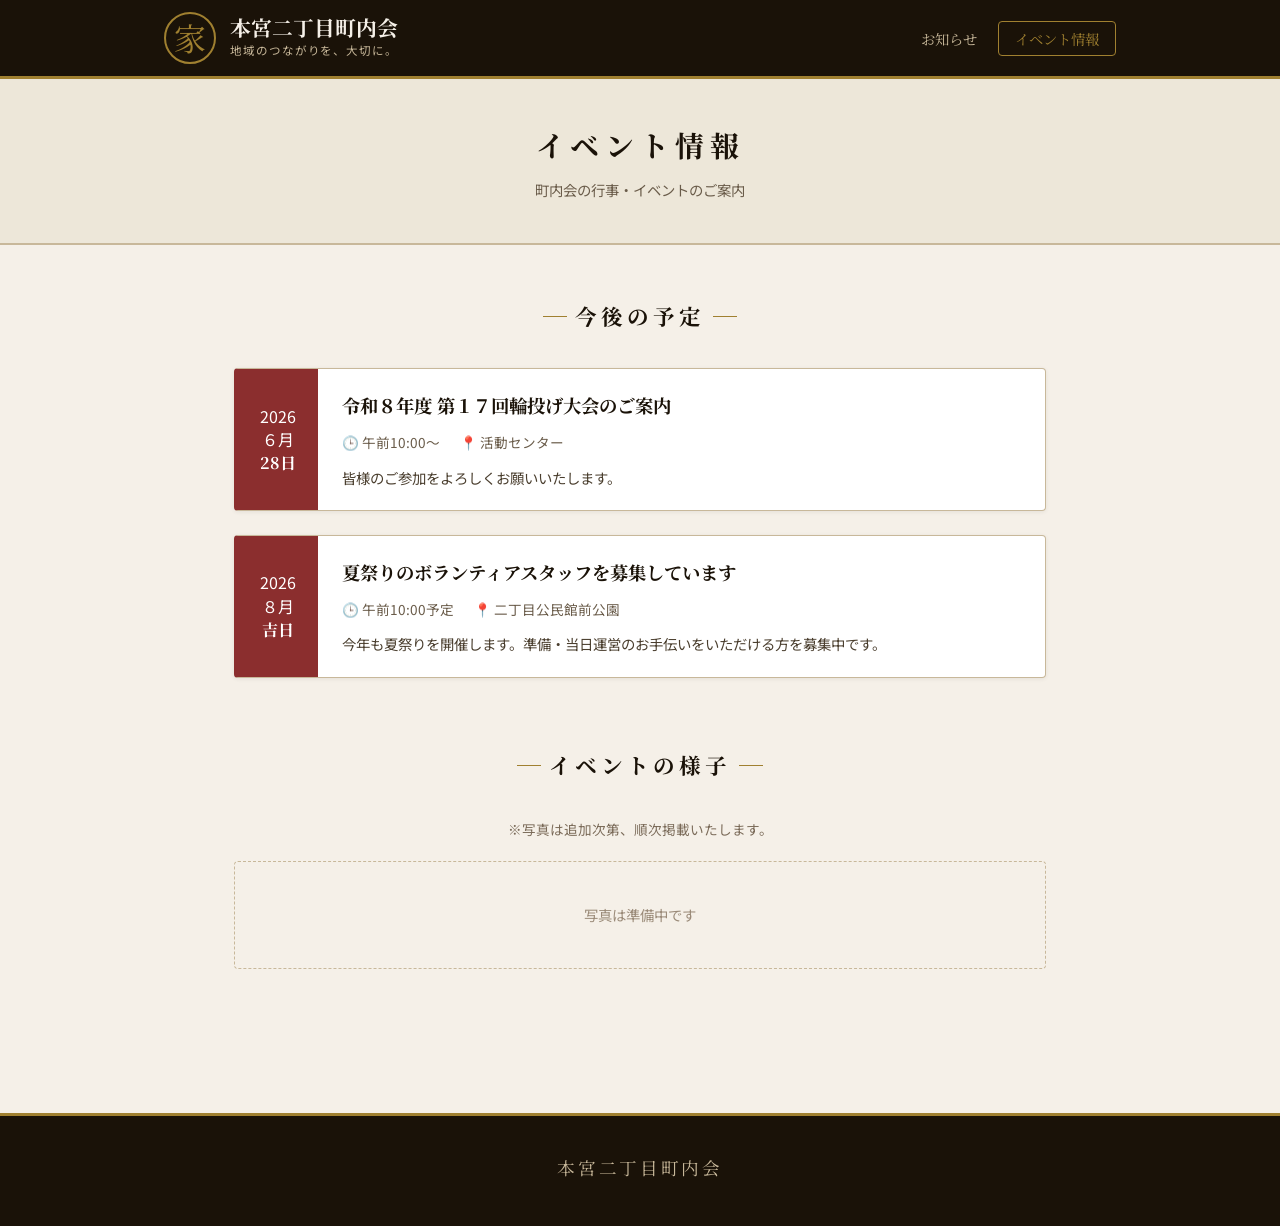
==== events.html @ a770031e "Add files via upload" ====
<!DOCTYPE html>
<html lang="ja">
<head>
  <meta charset="UTF-8">
  <meta name="viewport" content="width=device-width, initial-scale=1.0">
  <title>イベント情報 | 本宮二丁目町内会</title>
  <link rel="stylesheet" href="css/style.css">
  <link rel="preconnect" href="https://fonts.googleapis.com">
  <link href="https://fonts.googleapis.com/css2?family=Noto+Serif+JP:wght@400;500;700&family=Noto+Sans+JP:wght@400;500&display=swap" rel="stylesheet">
</head>
<body>

  <header class="site-header">
    <div class="header-inner">
      <div class="site-title">
        <span class="kamon">家</span>
        <div class="title-text">
          <h1><a href="index.html" style="color:inherit;text-decoration:none;">本宮二丁目町内会</a></h1>
          <p class="tagline">地域のつながりを、大切に。</p>
        </div>
      </div>
      <nav class="global-nav">
        <ul>
          <li><a href="index.html">お知らせ</a></li>
          <li><a href="events.html" class="active">イベント情報</a></li>
        </ul>
      </nav>
      <button class="hamburger" id="hamburger" aria-label="メニュー">
        <span></span><span></span><span></span>
      </button>
    </div>
  </header>

  <nav class="mobile-nav" id="mobileNav">
    <ul>
      <li><a href="index.html">お知らせ</a></li>
      <li><a href="events.html">イベント情報</a></li>
    </ul>
  </nav>

  <section class="page-hero">
    <div class="page-hero-inner">
      <h2>イベント情報</h2>
      <p>町内会の行事・イベントのご案内</p>
    </div>
  </section>

  <main class="main-content">
    <div class="container">

      <section class="section">
        <h2 class="section-title"><span class="title-deco">今後の予定</span></h2>

        <div class="event-list">

          <article class="event-card">
            <div class="event-date-block">
              <span class="event-year">2026</span>
              <span class="event-month">６月</span>
              <span class="event-day">28日</span>
            </div>
            <div class="event-body">
              <h3 class="event-title">令和８年度 第１７回輪投げ大会のご案内</h3>
              <ul class="event-meta">
                <li>🕒 午前10:00〜</li>
                <li>📍 活動センター</li>
              </ul>
              <p class="event-desc">
                皆様のご参加をよろしくお願いいたします。
              </p>
            </div>
          </article>

          <article class="event-card">
            <div class="event-date-block">
              <span class="event-year">2026</span>
              <span class="event-month">８月</span>
              <span class="event-day">吉日</span>
            </div>
            <div class="event-body">
              <h3 class="event-title">夏祭りのボランティアスタッフを募集しています</h3>
              <ul class="event-meta">
                <li>🕒 午前10:00予定</li>
                <li>📍 二丁目公民館前公園</li>
              </ul>
              <p class="event-desc">
                今年も夏祭りを開催します。準備・当日運営のお手伝いをいただける方を募集中です。
              </p>
            </div>
          </article>

        </div></section>

      <section class="section">
        <h2 class="section-title"><span class="title-deco">イベントの様子</span></h2>
        <p class="gallery-note">※写真は追加次第、順次掲載いたします。</p>

        <div class="gallery-grid" id="gallery">
          <p class="gallery-empty">写真は準備中です</p>
        </div>
      </section>

    </div></main>

  <footer class="site-footer">
    <div class="footer-inner">
      <p class="footer-name">本宮二丁目町内会</p>
      <!-- <p class="footer-contact">お問い合わせ：chonaikai@example.com</p> -->
      <!-- <p class="footer-copy">&copy; 2026 本宮二丁目町内会</p> -->
    </div>
  </footer>

  <script src="js/main.js"></script>
</body>
</html>
---- css/style.css ----
/* =====================================================
   〇〇町内会 スタイルシート
   和風・落ち着いたデザイン
   ===================================================== */

/* --- リセット & 基本設定 --- */
*, *::before, *::after { box-sizing: border-box; margin: 0; padding: 0; }

:root {
  --ink:       #2c2418;      /* 墨色：メインテキスト */
  --sumi:      #1a1208;      /* 濃墨：タイトル */
  --washi:     #f5f0e8;      /* 和紙色：背景 */
  --cream:     #ede7d9;      /* クリーム：セクション背景 */
  --border:    #c8b89a;      /* 薄茶：罫線 */
  --akane:     #8b2e2e;      /* 茜色：アクセント */
  --moegi:     #4a6741;      /* 萌黄色：タグ */
  --kon:       #2d4a6b;      /* 紺色：リンク */
  --gold:      #a08030;      /* 金色：装飾 */

  --font-serif: 'Noto Serif JP', 'Yu Mincho', serif;
  --font-sans:  'Noto Sans JP', 'Hiragino Kaku Gothic Pro', sans-serif;

  --shadow-sm: 0 1px 4px rgba(44,36,24,0.08);
  --shadow-md: 0 3px 12px rgba(44,36,24,0.12);
  --radius:    4px;
}

html { scroll-behavior: smooth; }

body {
  background-color: var(--washi);
  color: var(--ink);
  font-family: var(--font-sans);
  font-size: 16px;
  line-height: 1.8;
}

a { color: var(--kon); text-decoration: none; }
a:hover { text-decoration: underline; color: var(--akane); }

img { max-width: 100%; height: auto; display: block; }

/* --- ヘッダー --- */
.site-header {
  background-color: var(--sumi);
  border-bottom: 3px solid var(--gold);
  position: sticky;
  top: 0;
  z-index: 100;
}

.header-inner {
  max-width: 1000px;
  margin: 0 auto;
  padding: 12px 24px;
  display: flex;
  align-items: center;
  gap: 20px;
}

.site-title {
  display: flex;
  align-items: center;
  gap: 14px;
  flex: 1;
}

.kamon {
  font-family: var(--font-serif);
  font-size: 2rem;
  color: var(--gold);
  border: 2px solid var(--gold);
  width: 52px;
  height: 52px;
  display: flex;
  align-items: center;
  justify-content: center;
  border-radius: 50%;
  flex-shrink: 0;
  letter-spacing: 0;
}

.title-text h1 {
  font-family: var(--font-serif);
  font-size: 1.3rem;
  color: #f5f0e8;
  font-weight: 700;
  line-height: 1.2;
}

.tagline {
  font-size: 0.72rem;
  color: var(--border);
  letter-spacing: 0.08em;
}

/* --- グローバルナビ --- */
.global-nav ul {
  display: flex;
  list-style: none;
  gap: 4px;
}

.global-nav a {
  color: var(--border);
  font-family: var(--font-serif);
  font-size: 0.9rem;
  padding: 6px 16px;
  border: 1px solid transparent;
  border-radius: var(--radius);
  transition: all 0.2s;
  white-space: nowrap;
}

.global-nav a:hover,
.global-nav a.active {
  color: var(--gold);
  border-color: var(--gold);
  text-decoration: none;
}

/* --- ハンバーガー --- */
.hamburger {
  display: none;
  flex-direction: column;
  gap: 5px;
  background: none;
  border: none;
  cursor: pointer;
  padding: 6px;
}

.hamburger span {
  display: block;
  width: 24px;
  height: 2px;
  background: var(--border);
  transition: all 0.3s;
}

/* --- モバイルナビ --- */
.mobile-nav {
  display: none;
  background: var(--sumi);
  border-bottom: 2px solid var(--gold);
}

.mobile-nav.open { display: block; }

.mobile-nav ul { list-style: none; }

.mobile-nav a {
  display: block;
  padding: 14px 24px;
  color: var(--border);
  font-family: var(--font-serif);
  border-bottom: 1px solid #333;
}

.mobile-nav a:hover { color: var(--gold); text-decoration: none; }

/* --- ヒーローセクション --- */
.hero {
  background-color: var(--cream);
  background-image:
    repeating-linear-gradient(
      0deg,
      transparent,
      transparent 39px,
      var(--border) 39px,
      var(--border) 40px
    );
  padding: 60px 24px;
  text-align: center;
}

.hero-inner { max-width: 600px; margin: 0 auto; }

.hero-deco-line {
  width: 80px;
  height: 2px;
  background: linear-gradient(to right, transparent, var(--gold), transparent);
  margin: 14px auto;
}

.hero-title {
  font-family: var(--font-serif);
  font-size: 2rem;
  color: var(--sumi);
  font-weight: 700;
  letter-spacing: 0.2em;
}

.hero-sub {
  font-size: 0.95rem;
  color: #5a4e3f;
  letter-spacing: 0.08em;
}

/* --- ページヒーロー（内部ページ） --- */
.page-hero {
  background-color: var(--cream);
  border-bottom: 2px solid var(--border);
  padding: 40px 24px;
  text-align: center;
}

.page-hero h2 {
  font-family: var(--font-serif);
  font-size: 1.8rem;
  color: var(--sumi);
  letter-spacing: 0.2em;
}

.page-hero p {
  font-size: 0.9rem;
  color: #6a5c4a;
  margin-top: 6px;
}

/* --- メインコンテンツ --- */
.main-content { padding: 48px 0 80px; }

.container {
  max-width: 860px;
  margin: 0 auto;
  padding: 0 24px;
}

.section { margin-bottom: 64px; }

.section-title {
  text-align: center;
  margin-bottom: 32px;
}

.title-deco {
  font-family: var(--font-serif);
  font-size: 1.35rem;
  color: var(--sumi);
  letter-spacing: 0.18em;
  position: relative;
  display: inline-block;
  padding: 0 32px;
}

.title-deco::before,
.title-deco::after {
  content: '';
  position: absolute;
  top: 50%;
  width: 24px;
  height: 1px;
  background: var(--gold);
}

.title-deco::before { right: 100%; margin-right: -24px; }
.title-deco::after  { left:  100%; margin-left:  -24px; }


/* --- お知らせリスト --- */
.news-list { display: flex; flex-direction: column; gap: 0; }

/* ★ここを以下のように書き換えます */
.news-item {
  padding: 24px 0;
  border-bottom: 1px solid var(--border);
  /* 縦横のマス目設定（grid）を消して、シンプルな配置にします */
  display: block; 
  /* 左端のスタート位置を20px右にずらして綺麗に揃えます */
  padding-left: 20px; 
}
.news-item {
  padding: 24px 0;
  border-bottom: 1px solid var(--border);
  display: grid;
  grid-template-columns: auto auto 1fr;
  grid-template-rows: auto auto;
  gap: 4px 12px;
  align-items: start;
}

.news-item:first-child { border-top: 1px solid var(--border); }

.news-date {
  grid-row: 1;
  grid-column: 1;
  font-size: 0.82rem;
  color: #7a6a58;
  white-space: nowrap;
  padding-top: 3px;
}

.news-tag {
  grid-row: 1;
  grid-column: 2;
  font-size: 0.72rem;
  font-weight: 500;
  padding: 2px 9px;
  border-radius: 2px;
  white-space: nowrap;
}

.tag-important { background: #7a1a1a; color: #fff; }
.tag-event     { background: var(--moegi); color: #fff; }
.tag-info      { background: var(--kon); color: #fff; }

.news-headline {
  grid-row: 1;
  grid-column: 3;
  font-family: var(--font-serif);
  font-size: 1rem;
  font-weight: 500;
  line-height: 1.5;
}

.news-headline a { color: var(--sumi); }
.news-headline a:hover { color: var(--akane); text-decoration: none; }

.news-body {
  grid-row: 2;
  grid-column: 1 / -1;
  font-size: 0.88rem;
  color: #5a4e3f;
  line-height: 1.7;
  padding-left: 2px;
}

/* --- イベントカード --- */
.event-list { display: flex; flex-direction: column; gap: 24px; }

.event-card {
  background: #fff;
  border: 1px solid var(--border);
  border-left: 4px solid var(--akane);
  border-radius: var(--radius);
  display: flex;
  gap: 0;
  box-shadow: var(--shadow-sm);
  overflow: hidden;
}

/* ↓↓↓ 修正後：この内容に書き換えてください ↓↓↓ */
.event-date-block {
  background: var(--akane);
  color: #fff;
  display: flex;
  flex-direction: column;
  align-items: center;
  justify-content: center;
  /* ★高さを固定（height: 80px）するのをやめて、下まで届くようにします */
  width: 80px;
  align-self: stretch; /* これで右側の長さに合わせて下まで100%伸びます */
  text-align: center;
  flex-shrink: 0;
  gap: 4px; /* 文字の間のすき間を少しだけ広げて見やすく */
  padding: 15px 0; /* 上下に最低限の余白を確保します */
}

.event-year {
  font-size: 1rem;
  color: #fff;
  line-height: 1.2;
}

.event-month {
  font-size: 1rem;
  color: #fff;
  line-height: 1.2;
}

.event-day {
  font-family: var(--font-serif);
  font-size: 1rem;
  font-weight: 700;
  line-height: 1.2;
}



.event-body { padding: 20px 24px; flex: 1; }

.event-title {
  font-family: var(--font-serif);
  font-size: 1.15rem;
  font-weight: 700;
  color: var(--sumi);
  margin-bottom: 8px;
}

.event-meta {
  list-style: none;
  display: flex;
  flex-wrap: wrap;
  gap: 4px 20px;
  font-size: 0.85rem;
  color: #6a5c4a;
  margin-bottom: 10px;
}

.event-desc {
  font-size: 0.9rem;
  color: #4a3e2e;
  line-height: 1.75;
}

.event-photo {
  margin-top: 14px;
  border-radius: var(--radius);
  max-height: 260px;
  object-fit: cover;
  width: 100%;
}

/* --- ギャラリー --- */
.gallery-note {
  font-size: 0.85rem;
  color: #7a6a58;
  text-align: center;
  margin-bottom: 20px;
}

.gallery-grid {
  display: grid;
  grid-template-columns: repeat(auto-fill, minmax(220px, 1fr));
  gap: 16px;
}

.gallery-empty {
  grid-column: 1 / -1;
  text-align: center;
  color: #9a8a78;
  padding: 40px;
  border: 1px dashed var(--border);
  border-radius: var(--radius);
  font-size: 0.9rem;
}

.gallery-item {
  border: 1px solid var(--border);
  border-radius: var(--radius);
  overflow: hidden;
  background: #fff;
}

.gallery-item img {
  width: 100%;
  height: 160px;
  object-fit: cover;
}

.gallery-item figcaption {
  padding: 8px 12px;
  font-size: 0.82rem;
  color: #6a5c4a;
  text-align: center;
  background: var(--cream);
}

/* --- フッター --- */
.site-footer {
  background: var(--sumi);
  border-top: 3px solid var(--gold);
  padding: 36px 24px;
  text-align: center;
}

.footer-name {
  font-family: var(--font-serif);
  font-size: 1.1rem;
  color: var(--border);
  letter-spacing: 0.15em;
  margin-bottom: 6px;
}

.footer-contact {
  font-size: 0.85rem;
  color: #9a8a78;
  margin-bottom: 10px;
}

.footer-copy {
  font-size: 0.78rem;
  color: #6a5a48;
}

/* --- レスポンシブ（スマホ対応） --- */
@media (max-width: 680px) {
  .global-nav { display: none; }
  .hamburger  { display: flex; }

  .hero-title { font-size: 1.5rem; }

  /* ★ここから下を書き換えます（邪魔な grid 指定を一掃します） */
  .news-item {
    display: block; /* スマホでも grid を解除してブロックにします */
    padding-left: 20px; /* 左側の余白をキープ */
  }

  .news-headline {
    /* grid 用の指定（grid-row など）をすべて削除 */
    margin-bottom: 8px;
  }

  .news-body {
    /* grid 用の指定（grid-row や 1 / -1 など）をすべて削除 */
    padding-left: 0;
  }
  /* ★ここまで */

  .event-card { flex-direction: column; }

  .event-date-block {
    flex-direction: row;
    gap: 8px;
    padding: 12px 20px;
    align-items: baseline;
  }

  .event-day { font-size: 1.5rem; }

  .title-deco { font-size: 1.1rem; }
}
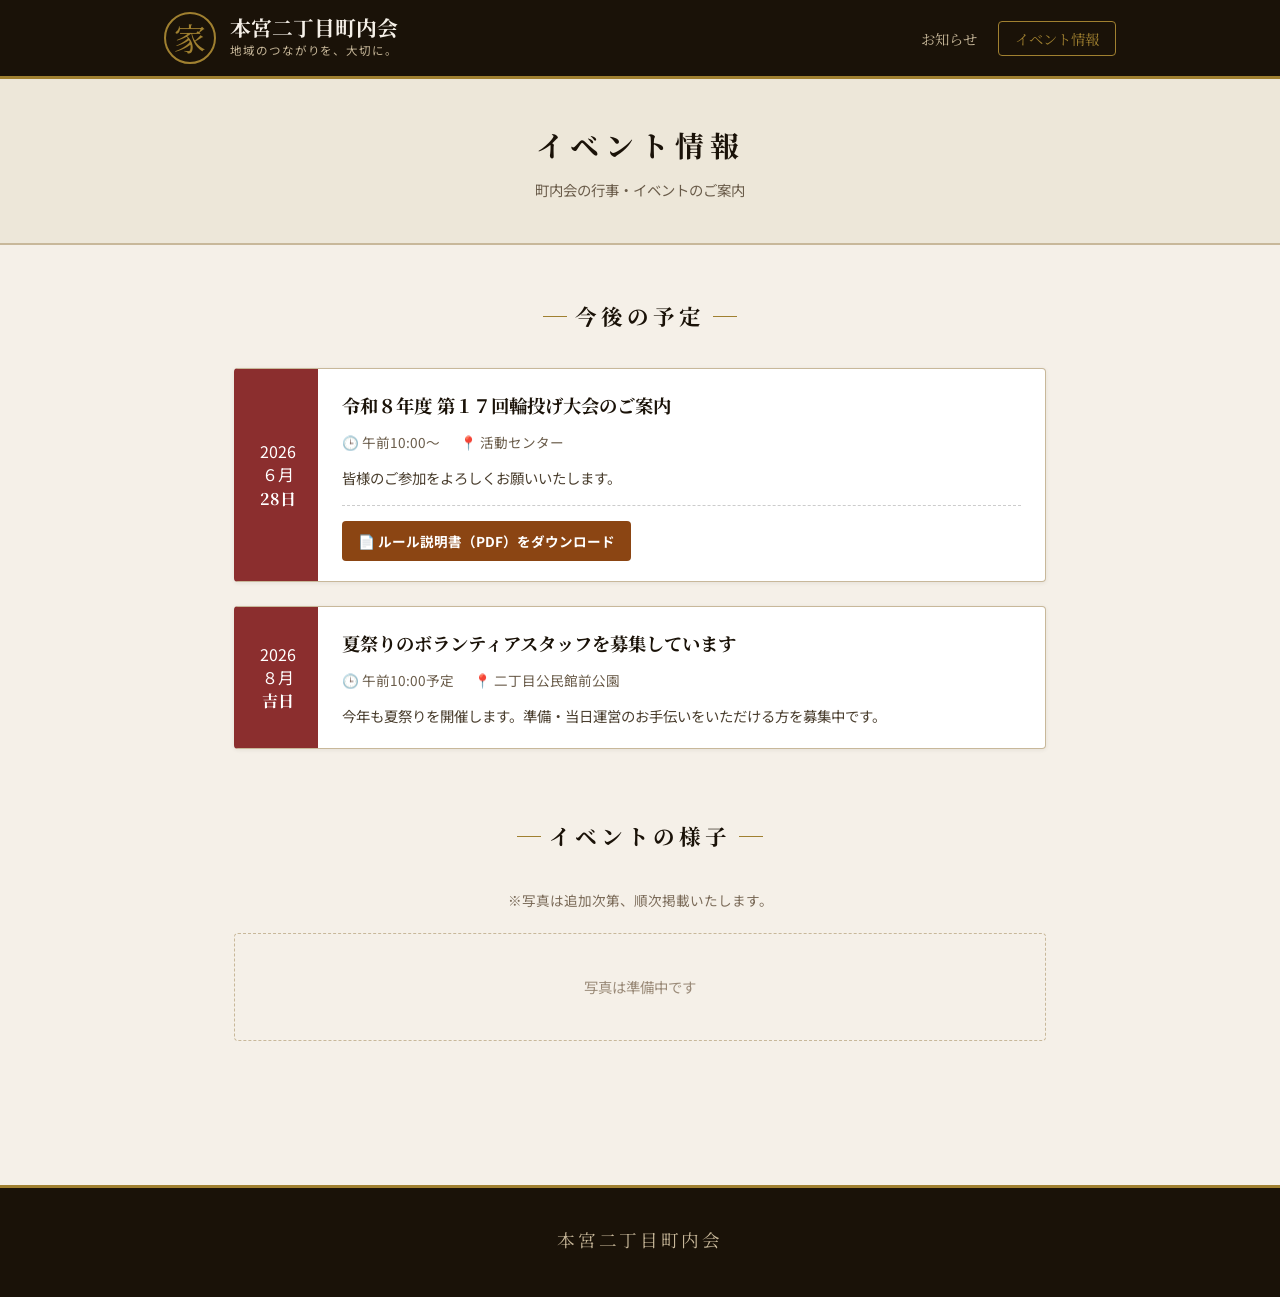
==== commit 3e37990c: "Refactor event descriptions and styling Updated event details and formatting for clarity." ====
--- a/events.html
+++ b/events.html
@@ -59,16 +59,22 @@
               <span class="event-month">６月</span>
               <span class="event-day">28日</span>
             </div>
+            
             <div class="event-body">
               <h3 class="event-title">令和８年度 第１７回輪投げ大会のご案内</h3>
               <ul class="event-meta">
                 <li>🕒 午前10:00〜</li>
                 <li>📍 活動センター</li>
               </ul>
-              <p class="event-desc">
-                皆様のご参加をよろしくお願いいたします。
-              </p>
-            </div>
+              
+              <p class="event-desc">皆様のご参加をよろしくお願いいたします。</p>
+
+              <div style="margin-top: 15px; border-top: 1px dashed #ccc; padding-top: 15px;">
+                <a href="files/wanage-rules.pdf" download style="display: inline-flex; align-items: center; background: #8b4513; color: #fff; padding: 8px 16px; border-radius: 4px; text-decoration: none; font-size: 0.85rem; font-weight: bold;">
+                  📄 ルール説明書（PDF）をダウンロード
+                </a>
+              </div>
+            </div> 
           </article>
 
           <article class="event-card">
@@ -77,6 +83,7 @@
               <span class="event-month">８月</span>
               <span class="event-day">吉日</span>
             </div>
+            
             <div class="event-body">
               <h3 class="event-title">夏祭りのボランティアスタッフを募集しています</h3>
               <ul class="event-meta">
@@ -112,4 +119,4 @@
 
   <script src="js/main.js"></script>
 </body>
-</html>+</html>
